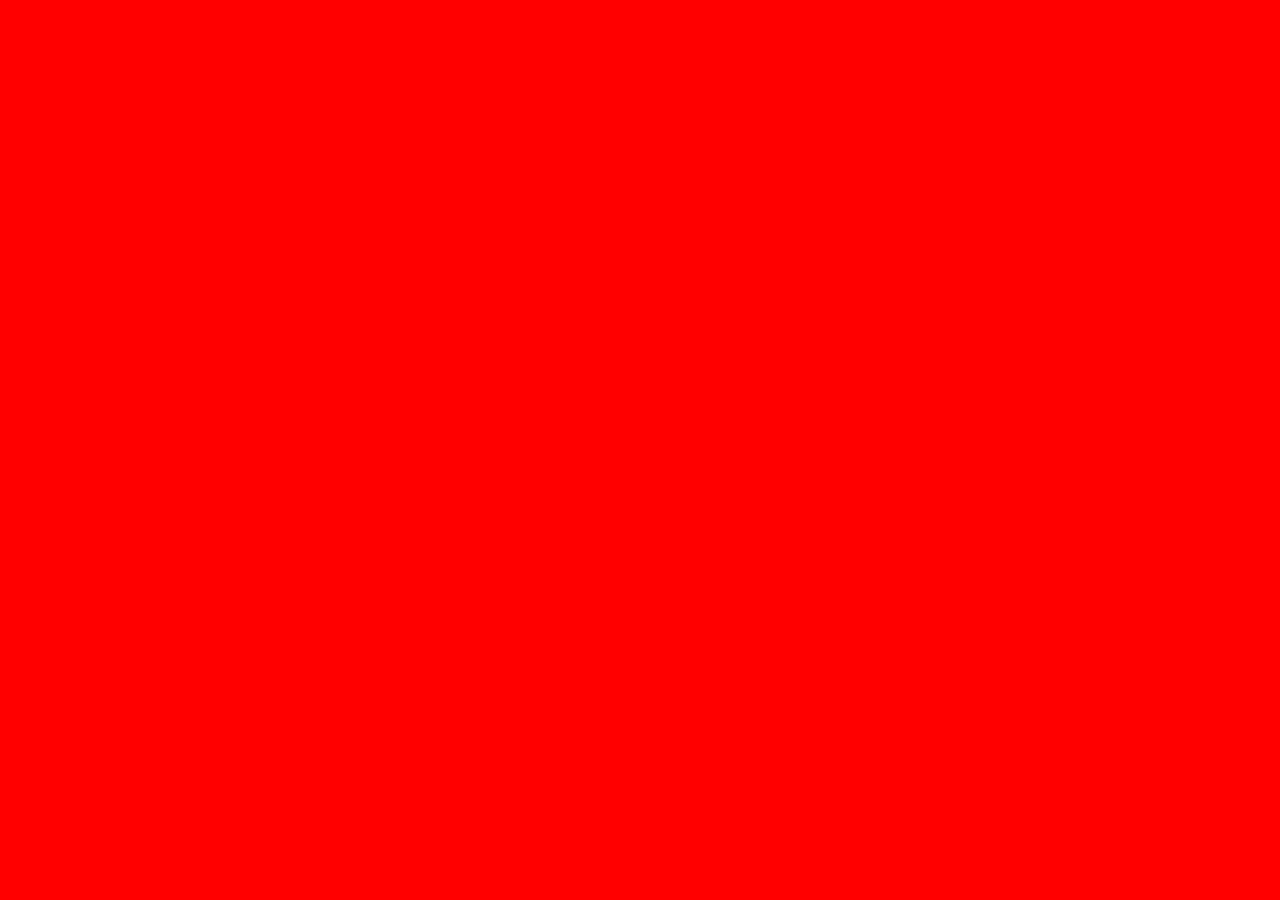
==== index.html @ 88dacc5c "first templete" ====
<!DOCTYPE html>
<html lang="en">

<head>
    <meta charset="UTF-8">
    <meta name="viewport" content="width=device-width, initial-scale=1.0">
    <title>Lightbox</title>
    <link rel="stylesheet" href="style.css">
</head>

<body>

</body>

</html>
---- style.css ----
body {
    background-color: red;
}
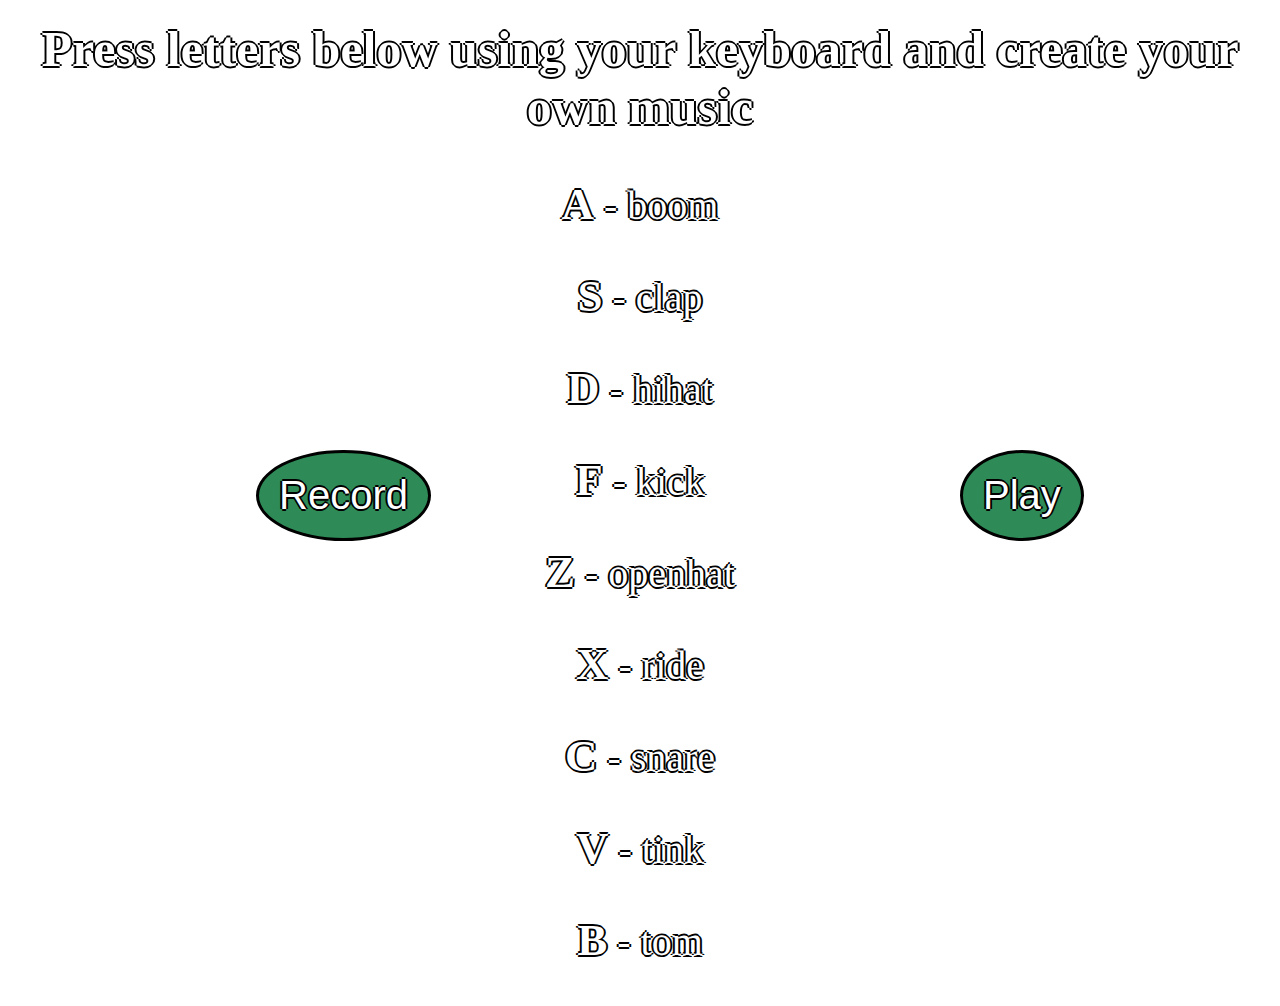
==== commit 5691cf09: "Drumkit end" ====
--- a/index.html
+++ b/index.html
@@ -1,15 +1,41 @@
-<!DOCTYPE html>
-<html lang="en">
-
-<head>
-    <meta charset="UTF-8">
-    <meta name="viewport" content="width=device-width, initial-scale=1.0">
-    <title>Lightbox</title>
-    <link rel="stylesheet" href="style.css">
-</head>
-
-<body>
-
-</body>
-
+<!DOCTYPE html>
+<html lang="en">
+
+<head>
+    <meta charset="UTF-8">
+    <meta name="viewport" content="width=device-width, initial-scale=1.0">
+    <title>Drumkit</title>
+    <link rel="stylesheet" href="style.css">
+</head>
+
+<body>
+    <div class="sounds">
+        <audio src="sounds/boom.wav" controls id="boom"></audio>
+        <audio src="sounds/clap.wav" controls id="clap"></audio>
+        <audio src="sounds/hihat.wav" controls id="hihat"></audio>
+        <audio src="sounds/kick.wav" controls id="kick"></audio>
+        <audio src="sounds/openhat.wav" controls id="openhat"></audio>
+        <audio src="sounds/ride.wav" controls id="ride"></audio>
+        <audio src="sounds/snare.wav" controls id="snare"></audio>
+        <audio src="sounds/tink.wav" controls id="tink"></audio>
+        <audio src="sounds/tom.wav" controls id="tom"></audio>
+    </div>
+    <div class="instructions">
+        <h2>Press letters below using your keyboard and create your own music</h2>
+        <p><strong>A</strong> - boom</p>
+        <p><strong>S</strong> - clap</p>
+        <p><strong>D</strong> - hihat</p>
+        <p><strong>F</strong> - kick</p>
+        <p> <strong>Z</strong> - openhat</p>
+        <p><strong>X</strong> - ride</p>
+        <p><strong>C</strong> - snare</p>
+        <p><strong>V</strong> - tink</p>
+        <p><strong>B</strong> - tom</p>
+    </div>
+    <button id="recordBtn">Record</button>
+    <button id="playBtn">Play</button>
+
+    <script src="main.js" type="text/javascript"></script>
+</body>
+
 </html>--- a/style.css
+++ b/style.css
@@ -1,3 +1,46 @@
-body {
-    background-color: red;
+body{
+    background-image: url("https://cdn.pixabay.com/photo/2016/11/19/13/57/drum-set-1839383_960_720.jpg");
+    background-repeat: no-repeat;
+    background-size: cover;
+    overflow: hidden;
+}
+.sounds{
+    display: none;
+}
+h2{
+    margin-top: 20px;
+    font-size: 50px;
+}
+p{
+    font-size: 40px;
+}
+h2, p{
+    text-align: center;
+    color: #fff;
+    text-shadow: 2px 0 0 #000, 0 -2px 0 #000, 0 2px 0 #000, -2px 0 0 #000;
+}
+strong{
+    font-size: 45px;
+}
+#recordBtn{
+    left: 20%;
+}
+#playBtn{
+    left: 75%;
+}
+#recordBtn, #playBtn{
+    font-size: 40px;
+    padding: 20px;
+    position: absolute;
+    cursor: pointer;
+    top: 50%;
+    border-radius: 50%;
+    border: 3px solid #000;
+    background-color: seagreen;
+    color: #fff;
+    text-shadow: 2px 0 0 #000, 0 -2px 0 #000, 0 2px 0 #000, -2px 0 0 #000;
+}
+#recordBtn:hover, #playBtn:hover {
+    transition: transform .1s;
+    transform: scale(1.1)
 }